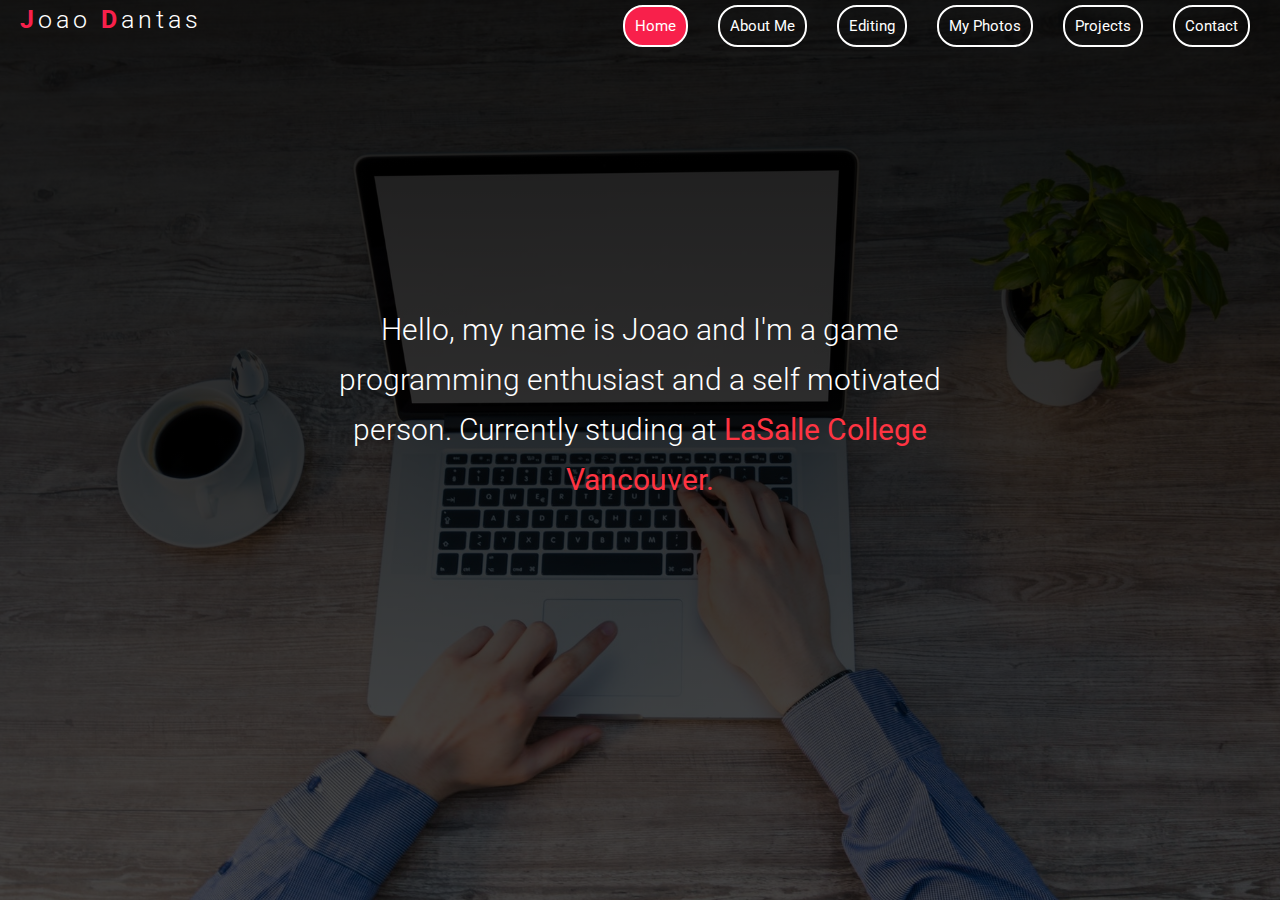
==== index.html @ 85d39845 "first" ====
<!DOCTYPE html>
<html lang="en">
<head>
    <meta charset="UTF-8">
    <meta name="viewport" content="width=device-width, initial-scale=1.0">
    <meta http-equiv="X-UA-Compatible" content="ie=edge">
    <meta name="robots" content="noindex" />
    <link rel="stylesheet" href="style/style.css">
    <link rel="stylesheet" href="https://use.fontawesome.com/releases/v5.2.0/css/all.css" integrity="sha384-hWVjflwFxL6sNzntih27bfxkr27PmbbK/iSvJ+a4+0owXq79v+lsFkW54bOGbiDQ" crossorigin="anonymous">
    <link href="https://fonts.googleapis.com/css?family=Roboto:100,300,400,700" rel="stylesheet">
    <link rel="icon" href="/images/PortfolioIcon.png" type="png" sizes="16x16">
    <title>Joao Dantas Portifolio</title>
</head>
<body>
    <div class="grid">
        <div class="header">
            <header>
                <h1> <span>J</span>oao <span>D</span>antas</h1>
            </header>
        </div>
        <div class="nav">
            <nav>
                <ul id="navBar">
                    <li><a class="hrefLink" href="contact.html">Contact</a></li>
                    <li><a class="hrefLink" href="projects.html">Projects</a></li>
                    <li><a class="hrefLink" href="gallery.html">My Photos</a></li>
                    <li><a class="hrefLink" href="editing.html">Editing</a></li>
                    <li><a class="hrefLink" href="aboutMe.html">About Me</a></li>
                    <li><a class="hrefLink" href="#">Home</a></li>
                </ul>
            </nav>
        </div>
        <main class="mainIndex">
            <div class="paragCenterIndex">
                <p> Hello, my name is Joao and I'm a game programming enthusiast and a self motivated person. Currently studing at <a href="http://www.lasallecollegevancouver.com">LaSalle College Vancouver.</a></p>
            </div>
        </main>
        <div class="footer">
            <footer>
            </footer>
        </div>
    </div>
<script src="portifolio.js"></script>
</body>
</html>
---- style/style.css ----
/* Joao Dantas 100292405 */
* {
    box-sizing: border-box;
    margin: 0;
    padding: 0;
    font-family: 'Roboto', sans-serif;
    font-size: 10px;

}
body{
    background-image: linear-gradient(rgba(0,0,0,0.9), rgba(0,0,0,0.7)), url(../images/light.jpeg);
    background-repeat: no-repeat;
    background-position: center;
    background-attachment: fixed;
    background-size: cover;
    
}
#navBar li{
    display: inline;
}
#navBar li a{
    text-decoration: none;
    float: right;
    margin-top: 5px;
    margin-right: 30px;
    border: 2px solid white;
    padding: 10px;
    border-radius: 20px;
    color: white;
    font-size: 1.5rem;
}
header{
    margin-left: 20px;
    margin-top: 5px;
}
header h1 {
    color: white;
    font-weight: 300;
    font-size: 2.5rem;
    letter-spacing: 4px;
}
header span {
    color: #f8204b;
    font-weight: 700;
    font-size: 2.5rem;
}
.grid {
    display: grid;
    grid-template-columns: 1fr 1fr 1fr ;
    grid-template-rows: 20vh;
    grid-template-areas: 
    "header nav nav"
    "mainIndex mainIndex mainIndex"
    ;
}
.header{
    grid-area: header;
}
.nav{
    grid-area: nav;   
}
.mainIndex{
    grid-area: mainIndex;
    display: grid;
    grid-template-columns: 1fr ;
    grid-template-rows: 50vh 30vh;
    grid-template-areas: 
    " . "
    " paragCenterIndex "
    ;
}
.paragCenterIndex {
    width: 50%;
    margin-left: auto;
    margin-right: auto;
    margin-top: auto;
    margin-bottom: auto;
}

.paragCenterIndex p{
    grid-area: paragCenterIndex;
    font-size: 3rem;
    color: white;
    text-align: center;
    line-height: 50px;
    font-weight: 300; 
}
.paragCenterIndex p a{
    grid-area: paragCenterIndex;
    font-size: 3rem;
    color: #ff3442;
    text-align: center;
    font-weight: 400; 
    text-decoration: none;
}
/* --------------------------About Me------------------------------------------ */
.mainAboutMe{
    grid-area: mainIndex;
    display: grid;
    grid-template-columns: 1fr 400px 400px 1fr;
    grid-template-rows: 550px;
    grid-template-areas: 
    ". textAboutMe photoAboutMe ."
    ;
}
.photoAboutMe{
    grid-area: photoAboutMe;
    background-image: url(../images/person.jpeg);
    background-repeat: no-repeat;
    background-position: center;
    background-size: cover;
}
.textAboutMe {
    grid-area: textAboutMe;
    background-color: rgba(0,0,0, 0.4);
    color: white;
}
.textAboutMe p {
    font-size: 1.8em;
    font-weight: 300;
    text-align: left;
    line-height: 44px;
    padding-left: 5px;
    padding-right: 5px;
}
/* -------------------------------Projects----------------------------------------- */
.mainProjects{
    grid-area: mainIndex;
    display: grid;
    grid-column-gap: 5vw;
    grid-row-gap:5vw;
    grid-template-columns: 1fr 2fr 2fr 1fr;
    grid-template-rows: 30vh 30vh;
    grid-template-areas: 
    ". photoProject1 photoProject2 ."
    ". photoProject3 photoProject4 ."
    ;
}
.photoProject1{
    grid-area:photoProject1;
    background-image: url(../images/moonLander.png); 
    background-repeat: no-repeat;
    background-position: center;
    background-size: cover;
    text-decoration: none;
}
.photoProject2{
    grid-area:photoProject2; 
    background-image: url(../images/kidsSite.png); 
    background-repeat: no-repeat;
    background-position: center;
    background-size: cover;
    text-decoration: none;
}
.photoProject3{
    grid-area:photoProject3; 
    background-image: url(../images/addmein.png); 
    background-repeat: no-repeat;
    background-position: center;
    background-size: cover;
    text-decoration: none;
}
.photoProject4{
    grid-area:photoProject4; 
    background-image: url(../images/portfolioPic.png); 
    background-repeat: no-repeat;
    background-position: center;
    background-size: cover;
    text-decoration: none;
}
.photoProject1:hover p{
    display: none;
}
.photoProject2:hover p{
    display: none;
}
.photoProject3:hover p{
    display: none;
}
.photoProject4:hover p{
    display: none;  
}
.projectDescrip {
    width: 100%;
    height: 15vh;
    margin-top: 15vh;
    color: white;
    font-weight: 300;
    font-size: 1.2rem;
    letter-spacing: 2px;
    padding-left: 1vw;
    padding-top: 1vw;
    background-color: rgba(0,0,0, 0.9);
}
/* -------------------------------Gallery----------------------------------------- */
.mainGallery{
    grid-area: mainIndex;
    display: grid;
    grid-template-columns: 1fr;
    /* grid-template-areas: 
    ". photoProject1 ."
    ; */
}
 img {
    margin: 0 auto;
  }

/* -------------------------------Editing----------------------------------------- */
.mainEditing{
    grid-area: mainIndex;
    display: grid;
    grid-template-columns: 1fr 1fr 1fr;
    grid-template-areas: 
    ". iframe ."
    ;
}
iframe{
    grid-area:iframe;

}


/* -----------------------------Contact------------------------------- */

.mainContacts{
    grid-area: mainIndex;
    display: grid;
    grid-template-columns: 1fr 300px 300px 1fr;
    grid-template-rows: 90px 500px;
    grid-template-areas: 
    ". phoneField emailField ."
    ". formContact formContact ."

    ;
}
.formContact{
    grid-area: formContact;
    color: #ffffff;
}

.phoneField{
    grid-area: phoneField;
    color: #ffffff;
    background-color: rgba(0,0,0, 0.4);
    border-radius: 5px;
}
.emailField{
    grid-area: emailField;
    color: #ffffff;
    background-color: rgba(0,0,0, 0.4);
    border-radius: 5px;
}


.phoneField legend{
    font-size: 3rem;
    text-align: center;
    color: #f8204b;
}
.phoneField span{
    font-size: 3rem;
    display: block;
    text-align: center;
    font-weight: 100;
}
.emailField span{
    font-size: 3rem;
    display: block;
    text-align: center;
    font-weight: 300;
}

.emailField legend{
    font-size: 3rem;
    text-align: center;
    color: #f8204b;
}


.formContact fieldset{
    
    padding-left: 4vw;
    padding-right: 4vw;
    border-radius: 5px;
    background-color: rgba(0,0,0, 0.4);
}
.formContact fieldset p{
    font-size: 2em;
}
.formContact fieldset legend{
    font-size: 3rem;
    text-align: center;
    color: #f8204b;
}
.formContact fieldset label{
    font-size: 1.4rem;
}
.formContact fieldset input{
    width: 100%;
    margin-bottom: 3vh;
    padding: 0.2vh;
    border-radius: 5px;
    font-size: 2rem;
}
.formContact fieldset textarea{
    width: 100%;
    font-size: 2rem;
}
.formContact button{
    margin-top: 2.5vh;
    border: 5px solid #f8204c;
    background-color:#f8204b;
    color: white;
    font-size: 2rem;
    margin-left: 40%;
    margin-right: 60%;
}

.formContact i{
    position: relative;
    color: #f8204b;
    margin-right: 5px;
}

@media only screen and (max-width:1024px){
    body{
        background-image: linear-gradient(rgba(0,0,0,0.9), rgba(0,0,0,0.7)), url(../images/light.jpeg); 
        background-repeat: no-repeat;
        background-position: center;
        background-attachment: fixed;
        background-size: cover;
    }
    #navBar li{
        display: inline;
    }
    #navBar li a{
        text-decoration: none;
        float: right;
        margin-top: 5px;
        margin-right: 30px;
        border: 2px solid white;
        padding: 10px;
        border-radius: 20px;
        color: white;
        font-size: 1.5rem;
    }
    header{
        margin-left: 20px;
        margin-top: 5px;
    }
    header h1 {
        color: white;
        font-weight: 300;
        font-size: 2.5rem;
        letter-spacing: 4px;
        margin-left: 20vw;
    }
    header span {
        color: #f8204b;
        font-weight: 700;
        font-size: 2.5rem;
    }
    .grid {
        display: grid;
        grid-template-columns: 1fr 3fr 1fr ;
        grid-template-rows: 10vh 15vh;
        grid-template-areas: 
        ". header ."
        ". nav ."
        "mainIndex mainIndex mainIndex"
        ;
    }
    .header{
        grid-area: header;
    }
    .nav{
        grid-area: nav;
        
    }
    .mainIndex{
        grid-area: mainIndex;
        display: grid;
        grid-template-columns: 1fr ;
        grid-template-rows: 80vh;
        grid-template-areas: 
        " paragCenterIndex "
        ;
    }
    .paragCenterIndex p{
        grid-area: paragCenterIndex;
        font-size: 3rem;
        color: white;
        text-align: center;
        line-height: 50px;
        font-weight: 300; 
    }
    .paragCenterIndex p a{
        grid-area: paragCenterIndex;
        font-size: 3rem;
        color: #F3930F;
        text-align: center;
        font-weight: 400; 
        text-decoration: none;
    }
} 
@media only screen and (max-width:768px){
    
    #navBar li a{
        margin-right: 1vw;
        font-size: 1.5rem;
    }
    .grid {
        grid-template-areas: 
        ". header ."
        ". nav ."
        "mainIndex mainIndex mainIndex"
        ;
    }
    /* --------------------------About Me------------------------------------------ */
    .mainAboutMe{
        grid-template-rows: 40vh 30vh;
        grid-template-areas: 
        ". photoAboutMe photoAboutMe ."
        ". textAboutMe textAboutMe ."
        ;
    }
    .photoAboutMe{
        background-position: 50% 30%;
    }

    .textAboutMe p {
        font-size: 1.8rem;
        padding-top: 5vh;
    }
    /* -------------------------------Projects----------------------------------------- */
    .mainProjects{
        grid-template-columns: 1fr 4fr 4fr 1fr;
    }
    
    /* -----------------------------Contact------------------------------- */
    
    .formContact fieldset legend{
        margin-bottom: 3vh;
    }
    .formContact button{
        margin-top: 5vh;
        margin-left: 30%;
    }
}
@media only screen and (max-width:760px){
    * {
        font-size: 10px;
    }
    #navBar li{
        display: block;
        clear: both;  
    }
    #navBar li a{
        border-radius: 5px;
        width: 98%;
        margin-right: 1%;
    }
    header{
        margin-left: 0;
    }
    header h1 {
        margin-left: 0;
        text-align: center;
    }
    
    .grid {
        grid-template-columns: 1fr ;
        grid-template-rows: 10vh;
        grid-template-areas: 
        "header"
        "nav"
        "mainIndex"
        ;
    }
    .header{
        grid-area: header;
    }
    .nav{
        grid-area: nav;   
    }
    .mainIndex{
        grid-template-rows: 50vh;
    }
    .paragCenterIndex p{
        line-height: 10vh;
        margin-top: 10vh;
    }
    .paragCenterIndex p a{
        line-height: 10vh;
    }
    
    /* --------------------------About Me------------------------------------------ */
    .mainAboutMe{
        grid-area: mainIndex;
        display: grid;
        grid-template-columns: 1fr;
        grid-template-rows: 600px 300px;
        grid-template-areas: 
        "textAboutMe"
        "photoAboutMe"
        ;
    }
    .photoAboutMe{
        grid-area: photoAboutMe;
        background-size: contain;
        display: block;
    }
    .textAboutMe {
        grid-area: textAboutMe;
        display: block;
        background-color: rgba(0,0,0, 0.6);
        color: white;
    }
    .textAboutMe p {
        font-size: 1.7rem;
        padding-top: 50px;
        text-align: justify;
    }
    /* -------------------------------Projects----------------------------------------- */
    .mainProjects{
        grid-row-gap:5vw;
        grid-template-columns: 1fr;
        grid-template-rows: 50vh 50vh 50vh 50vh;
        grid-template-areas: 
        "photoProject2"
        "photoProject1"
        "photoProject3" 
        "photoProject4"
        ;
    }
    
    .projectDescrip {
        height: 25vh;
        margin-top: 25vh;
        font-size: 1.8rem;
        background-color: rgba(0,0,0, 0.6);
    }
    
    /* -----------------------------Contact------------------------------- */
    
    .mainContacts{
        grid-area: mainIndex;
        display: grid;
        grid-template-columns: 1fr;
        grid-template-rows: 90px 90px;
        grid-template-areas: 
        "emailField"
        "phoneField"
        "formContact"
        ;
    }

    .formContact fieldset{
        background-color: rgba(0,0,0, 0.4);
    }
    .formContact fieldset legend{
        font-size: 3rem;
        text-align: center;
        color: #f8204b;
    }
    .formContact fieldset label{
        font-size: 1.4rem;
    }
    .formContact fieldset input{
        width: 100%;
        margin-bottom: 3vh;
        padding: 0.2vh;
    }

    .formContact button{
        font-size: 2rem;
        margin-left: 40%;
        margin-right: 60%;
    }
}
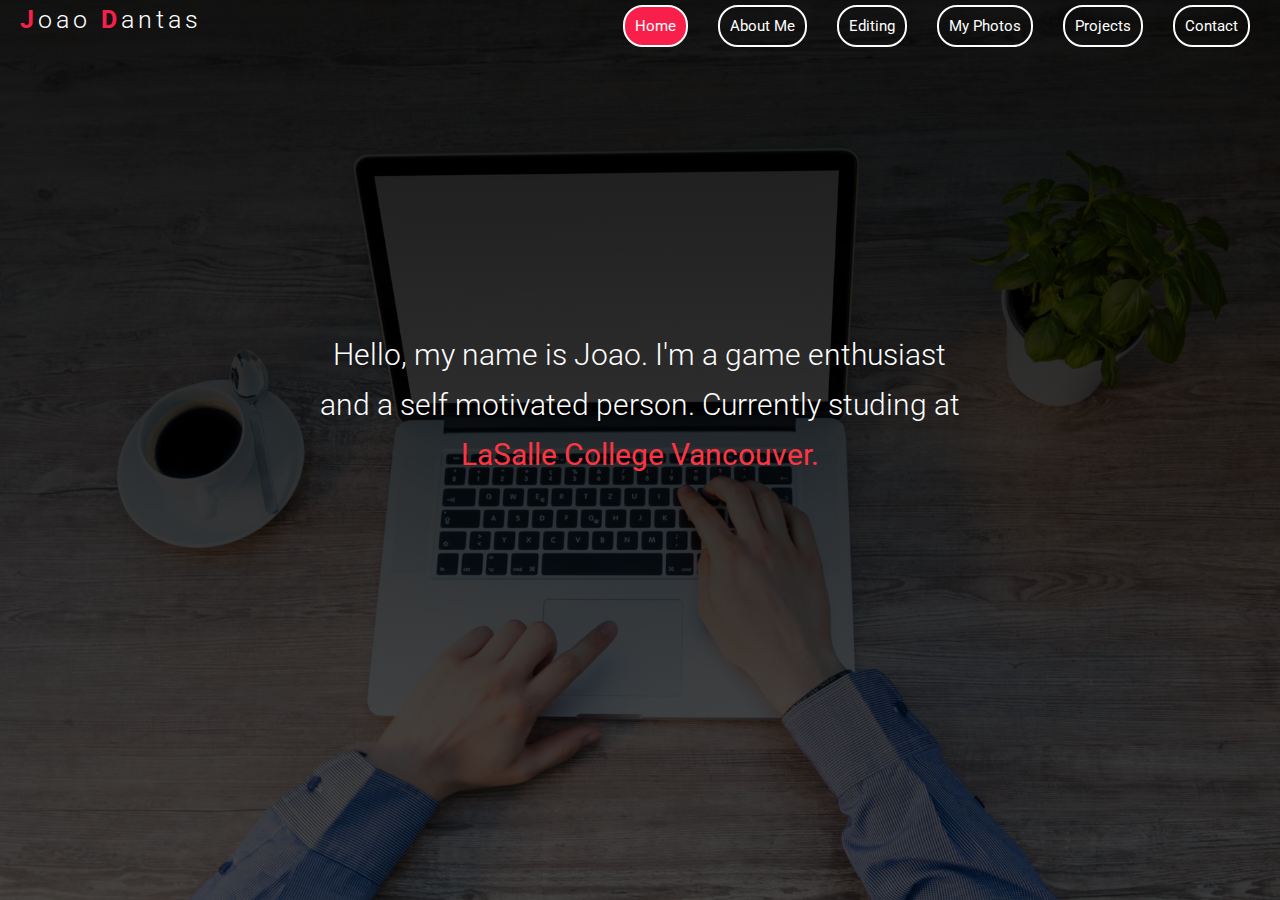
==== commit 9ca5b544: "project adjusted" ====
--- a/index.html
+++ b/index.html
@@ -32,7 +32,7 @@
         </div>
         <main class="mainIndex">
             <div class="paragCenterIndex">
-                <p> Hello, my name is Joao and I'm a game programming enthusiast and a self motivated person. Currently studing at <a href="http://www.lasallecollegevancouver.com">LaSalle College Vancouver.</a></p>
+                <p> Hello, my name is Joao. I'm a game enthusiast and a self motivated person. Currently studing at <a href="http://www.lasallecollegevancouver.com">LaSalle College Vancouver.</a></p>
             </div>
         </main>
         <div class="footer">
--- a/style/style.css
+++ b/style/style.css
@@ -154,7 +154,7 @@
 }
 .photoProject3{
     grid-area:photoProject3; 
-    background-image: url(../images/addmein.png); 
+    background-image: url(../images/portfolioPic.png); 
     background-repeat: no-repeat;
     background-position: center;
     background-size: cover;
@@ -162,7 +162,7 @@
 }
 .photoProject4{
     grid-area:photoProject4; 
-    background-image: url(../images/portfolioPic.png); 
+    background-image: url(../images/addmein.png); 
     background-repeat: no-repeat;
     background-position: center;
     background-size: cover;
